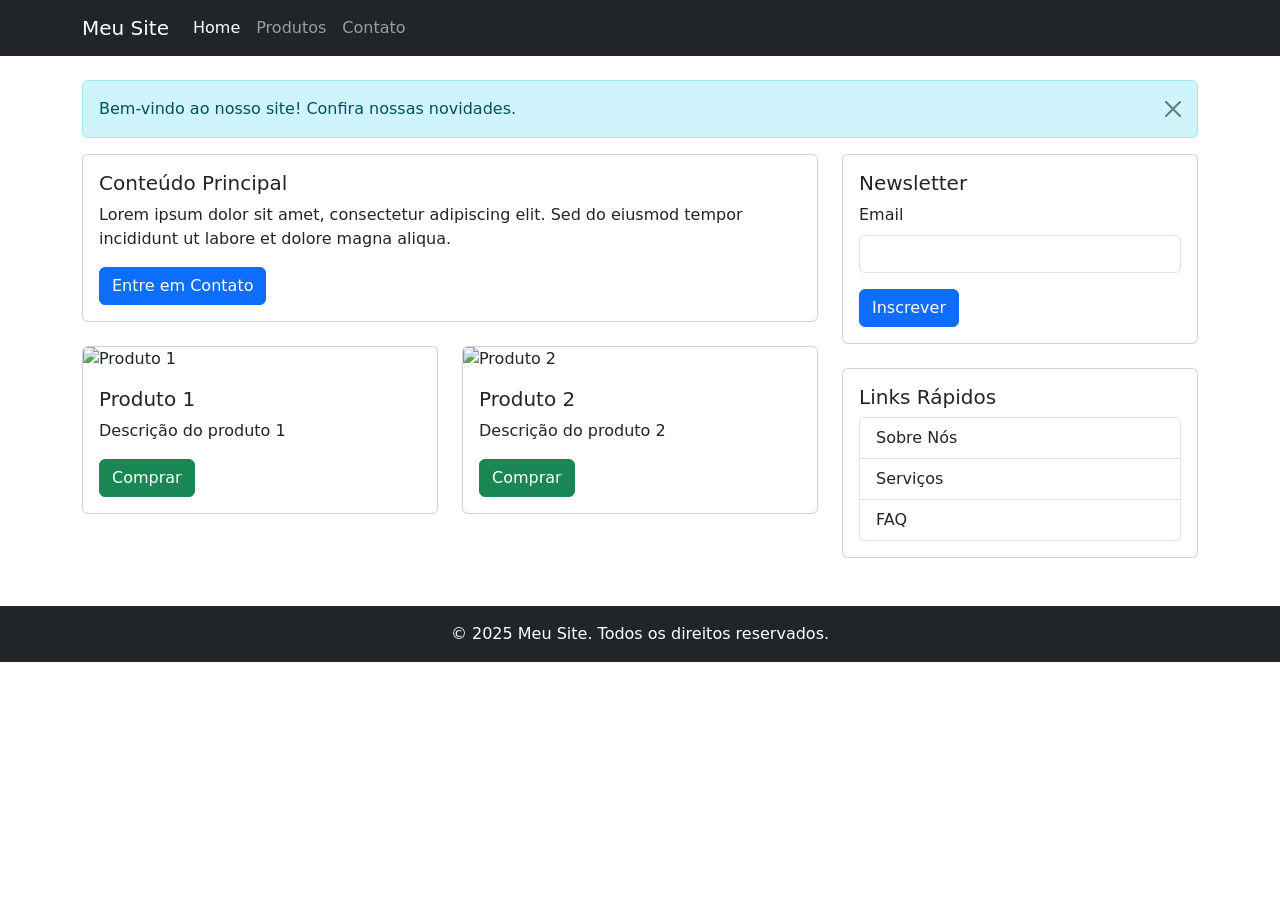
==== ex10_layout-completo/ex10.html @ aecc5327 "Adição de novos exemplos, e exemploes 6 e 7 Finalizados" ====
<!DOCTYPE html>
<html lang="pt-br">
<head>
    <meta charset="UTF-8">
    <meta name="viewport" content="width=device-width, initial-scale=1.0">
    <title>Layout Completo Bootstrap</title>
    <link href="https://cdn.jsdelivr.net/npm/bootstrap@5.3.0/dist/css/bootstrap.min.css" rel="stylesheet">
</head>
<body>
    <!-- Navbar -->
    <nav class="navbar navbar-expand-lg navbar-dark bg-dark">
        <div class="container">
            <a class="navbar-brand" href="#">Meu Site</a>
            <button class="navbar-toggler" type="button" data-bs-toggle="collapse" data-bs-target="#navbarNav">
                <span class="navbar-toggler-icon"></span>
            </button>
            <div class="collapse navbar-collapse" id="navbarNav">
                <ul class="navbar-nav">
                    <li class="nav-item">
                        <a class="nav-link active" href="#">Home</a>
                    </li>
                    <li class="nav-item">
                        <a class="nav-link" href="#">Produtos</a>
                    </li>
                    <li class="nav-item">
                        <a class="nav-link" href="#">Contato</a>
                    </li>
                </ul>
            </div>
        </div>
    </nav>

    <!-- Conteúdo Principal -->
    <div class="container mt-4">
        <!-- Alert -->
        <div class="alert alert-info alert-dismissible fade show">
            Bem-vindo ao nosso site! Confira nossas novidades.
            <button type="button" class="btn-close" data-bs-dismiss="alert"></button>
        </div>

        <div class="row">
            <!-- Coluna Principal -->
            <div class="col-md-8">
                <div class="card mb-4">
                    <div class="card-body">
                        <h5 class="card-title">Conteúdo Principal</h5>
                        <p class="card-text">Lorem ipsum dolor sit amet, consectetur adipiscing elit. Sed do eiusmod tempor incididunt ut labore et dolore magna aliqua.</p>
                        <button class="btn btn-primary" data-bs-toggle="modal" data-bs-target="#contatoModal">
                            Entre em Contato
                        </button>
                    </div>
                </div>

                <!-- Grid de Produtos -->
                <div class="row">
                    <div class="col-sm-6 mb-4">
                        <div class="card">
                            <img src="https://placehold.co/600x400/000000/FFF" class="card-img-top" alt="Produto 1">
                            <div class="card-body">
                                <h5 class="card-title">Produto 1</h5>
                                <p class="card-text">Descrição do produto 1</p>
                                <button class="btn btn-success">Comprar</button>
                            </div>
                        </div>
                    </div>
                    <div class="col-sm-6 mb-4">
                        <div class="card">
                            <img src="https://placehold.co/600x400/000000/FFF" class="card-img-top" alt="Produto 2">
                            <div class="card-body">
                                <h5 class="card-title">Produto 2</h5>
                                <p class="card-text">Descrição do produto 2</p>
                                <button class="btn btn-success">Comprar</button>
                            </div>
                        </div>
                    </div>
                </div>
            </div>

            <!-- Sidebar -->
            <div class="col-md-4">
                <!-- Form de Newsletter -->
                <div class="card mb-4">
                    <div class="card-body">
                        <h5 class="card-title">Newsletter</h5>
                        <form>
                            <div class="mb-3">
                                <label for="email" class="form-label">Email</label>
                                <input type="email" class="form-control" id="email" required>
                            </div>
                            <button type="submit" class="btn btn-primary">Inscrever</button>
                        </form>
                    </div>
                </div>

                <!-- Links Rápidos -->
                <div class="card">
                    <div class="card-body">
                        <h5 class="card-title">Links Rápidos</h5>
                        <div class="list-group">
                            <a href="#" class="list-group-item list-group-item-action">Sobre Nós</a>
                            <a href="#" class="list-group-item list-group-item-action">Serviços</a>
                            <a href="#" class="list-group-item list-group-item-action">FAQ</a>
                        </div>
                    </div>
                </div>
            </div>
        </div>
    </div>

    <!-- Modal de Contato -->
    <div class="modal fade" id="contatoModal">
        <div class="modal-dialog">
            <div class="modal-content">
                <div class="modal-header">
                    <h5 class="modal-title">Entre em Contato</h5>
                    <button type="button" class="btn-close" data-bs-dismiss="modal"></button>
                </div>
                <div class="modal-body">
                    <form>
                        <div class="mb-3">
                            <label for="nome" class="form-label">Nome</label>
                            <input type="text" class="form-control" id="nome" required>
                        </div>
                        <div class="mb-3">
                            <label for="emailContato" class="form-label">Email</label>
                            <input type="email" class="form-control" id="emailContato" required>
                        </div>
                        <div class="mb-3">
                            <label for="mensagem" class="form-label">Mensagem</label>
                            <textarea class="form-control" id="mensagem" rows="3" required></textarea>
                        </div>
                    </form>
                </div>
                <div class="modal-footer">
                    <button type="button" class="btn btn-secondary" data-bs-dismiss="modal">Fechar</button>
                    <button type="button" class="btn btn-primary">Enviar</button>
                </div>
            </div>
        </div>
    </div>

    <!-- Footer -->
    <footer class="bg-dark text-white mt-5 py-3">
        <div class="container text-center">
            <p class="mb-0">&copy; 2025 Meu Site. Todos os direitos reservados.</p>
        </div>
    </footer>

    <script src="https://cdn.jsdelivr.net/npm/bootstrap@5.3.0/dist/js/bootstrap.bundle.min.js"></script>
</body>
</html>
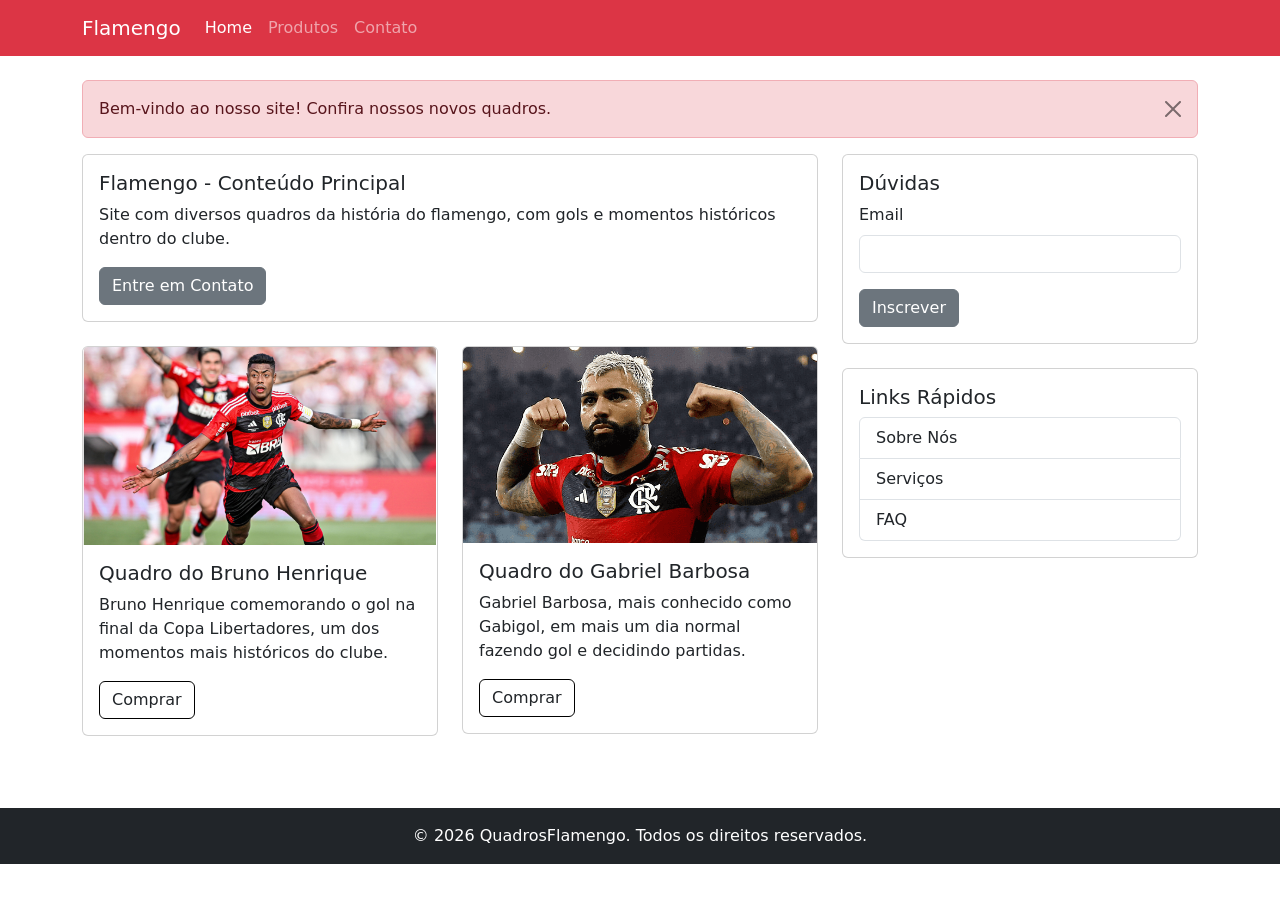
==== commit a13459f8: "Finalização de exemplos e exercícios" ====
--- a/ex10_layout-completo/ex10.html
+++ b/ex10_layout-completo/ex10.html
@@ -3,14 +3,16 @@
 <head>
     <meta charset="UTF-8">
     <meta name="viewport" content="width=device-width, initial-scale=1.0">
-    <title>Layout Completo Bootstrap</title>
+    <title>Quadros Flamengo</title>
     <link href="https://cdn.jsdelivr.net/npm/bootstrap@5.3.0/dist/css/bootstrap.min.css" rel="stylesheet">
 </head>
 <body>
+    
     <!-- Navbar -->
-    <nav class="navbar navbar-expand-lg navbar-dark bg-dark">
+     
+    <nav class="navbar navbar-expand-lg navbar-dark bg-danger">
         <div class="container">
-            <a class="navbar-brand" href="#">Meu Site</a>
+            <a class="navbar-brand" href="#">Flamengo</a>
             <button class="navbar-toggler" type="button" data-bs-toggle="collapse" data-bs-target="#navbarNav">
                 <span class="navbar-toggler-icon"></span>
             </button>
@@ -33,8 +35,8 @@
     <!-- Conteúdo Principal -->
     <div class="container mt-4">
         <!-- Alert -->
-        <div class="alert alert-info alert-dismissible fade show">
-            Bem-vindo ao nosso site! Confira nossas novidades.
+        <div class="alert alert-danger alert-dismissible fade show">
+            Bem-vindo ao nosso site! Confira nossos novos quadros.
             <button type="button" class="btn-close" data-bs-dismiss="alert"></button>
         </div>
 
@@ -43,9 +45,9 @@
             <div class="col-md-8">
                 <div class="card mb-4">
                     <div class="card-body">
-                        <h5 class="card-title">Conteúdo Principal</h5>
-                        <p class="card-text">Lorem ipsum dolor sit amet, consectetur adipiscing elit. Sed do eiusmod tempor incididunt ut labore et dolore magna aliqua.</p>
-                        <button class="btn btn-primary" data-bs-toggle="modal" data-bs-target="#contatoModal">
+                        <h5 class="card-title">Flamengo - Conteúdo Principal</h5>
+                        <p class="card-text">Site com diversos quadros da história do flamengo, com gols e momentos históricos dentro do clube.</p>
+                        <button class="btn btn-secondary" data-bs-toggle="modal" data-bs-target="#contatoModal">
                             Entre em Contato
                         </button>
                     </div>
@@ -55,21 +57,21 @@
                 <div class="row">
                     <div class="col-sm-6 mb-4">
                         <div class="card">
-                            <img src="https://placehold.co/600x400/000000/FFF" class="card-img-top" alt="Produto 1">
+                            <img src="../burno.jpg" class="card-img-top" alt="Produto 1">
                             <div class="card-body">
-                                <h5 class="card-title">Produto 1</h5>
-                                <p class="card-text">Descrição do produto 1</p>
-                                <button class="btn btn-success">Comprar</button>
+                                <h5 class="card-title">Quadro do Bruno Henrique</h5>
+                                <p class="card-text">Bruno Henrique comemorando o gol na final da Copa Libertadores, um dos momentos mais históricos do clube.</p>
+                                <button class="btn border-black">Comprar</button>
                             </div>
                         </div>
                     </div>
                     <div class="col-sm-6 mb-4">
                         <div class="card">
-                            <img src="https://placehold.co/600x400/000000/FFF" class="card-img-top" alt="Produto 2">
+                            <img src="../gabigol.png" class="card-img-top" alt="Produto 2">
                             <div class="card-body">
-                                <h5 class="card-title">Produto 2</h5>
-                                <p class="card-text">Descrição do produto 2</p>
-                                <button class="btn btn-success">Comprar</button>
+                                <h5 class="card-title">Quadro do Gabriel Barbosa</h5>
+                                <p class="card-text">Gabriel Barbosa, mais conhecido como Gabigol, em mais um dia normal fazendo gol e decidindo partidas.</p>
+                                <button class="btn border-black">Comprar</button>
                             </div>
                         </div>
                     </div>
@@ -81,13 +83,13 @@
                 <!-- Form de Newsletter -->
                 <div class="card mb-4">
                     <div class="card-body">
-                        <h5 class="card-title">Newsletter</h5>
+                        <h5 class="card-title">Dúvidas</h5>
                         <form>
                             <div class="mb-3">
                                 <label for="email" class="form-label">Email</label>
                                 <input type="email" class="form-control" id="email" required>
                             </div>
-                            <button type="submit" class="btn btn-primary">Inscrever</button>
+                            <button type="submit" class="btn btn-secondary">Inscrever</button>
                         </form>
                     </div>
                 </div>
@@ -142,7 +144,7 @@
     <!-- Footer -->
     <footer class="bg-dark text-white mt-5 py-3">
         <div class="container text-center">
-            <p class="mb-0">&copy; 2025 Meu Site. Todos os direitos reservados.</p>
+            <p class="mb-0">&copy; 2026 QuadrosFlamengo. Todos os direitos reservados.</p>
         </div>
     </footer>
 
